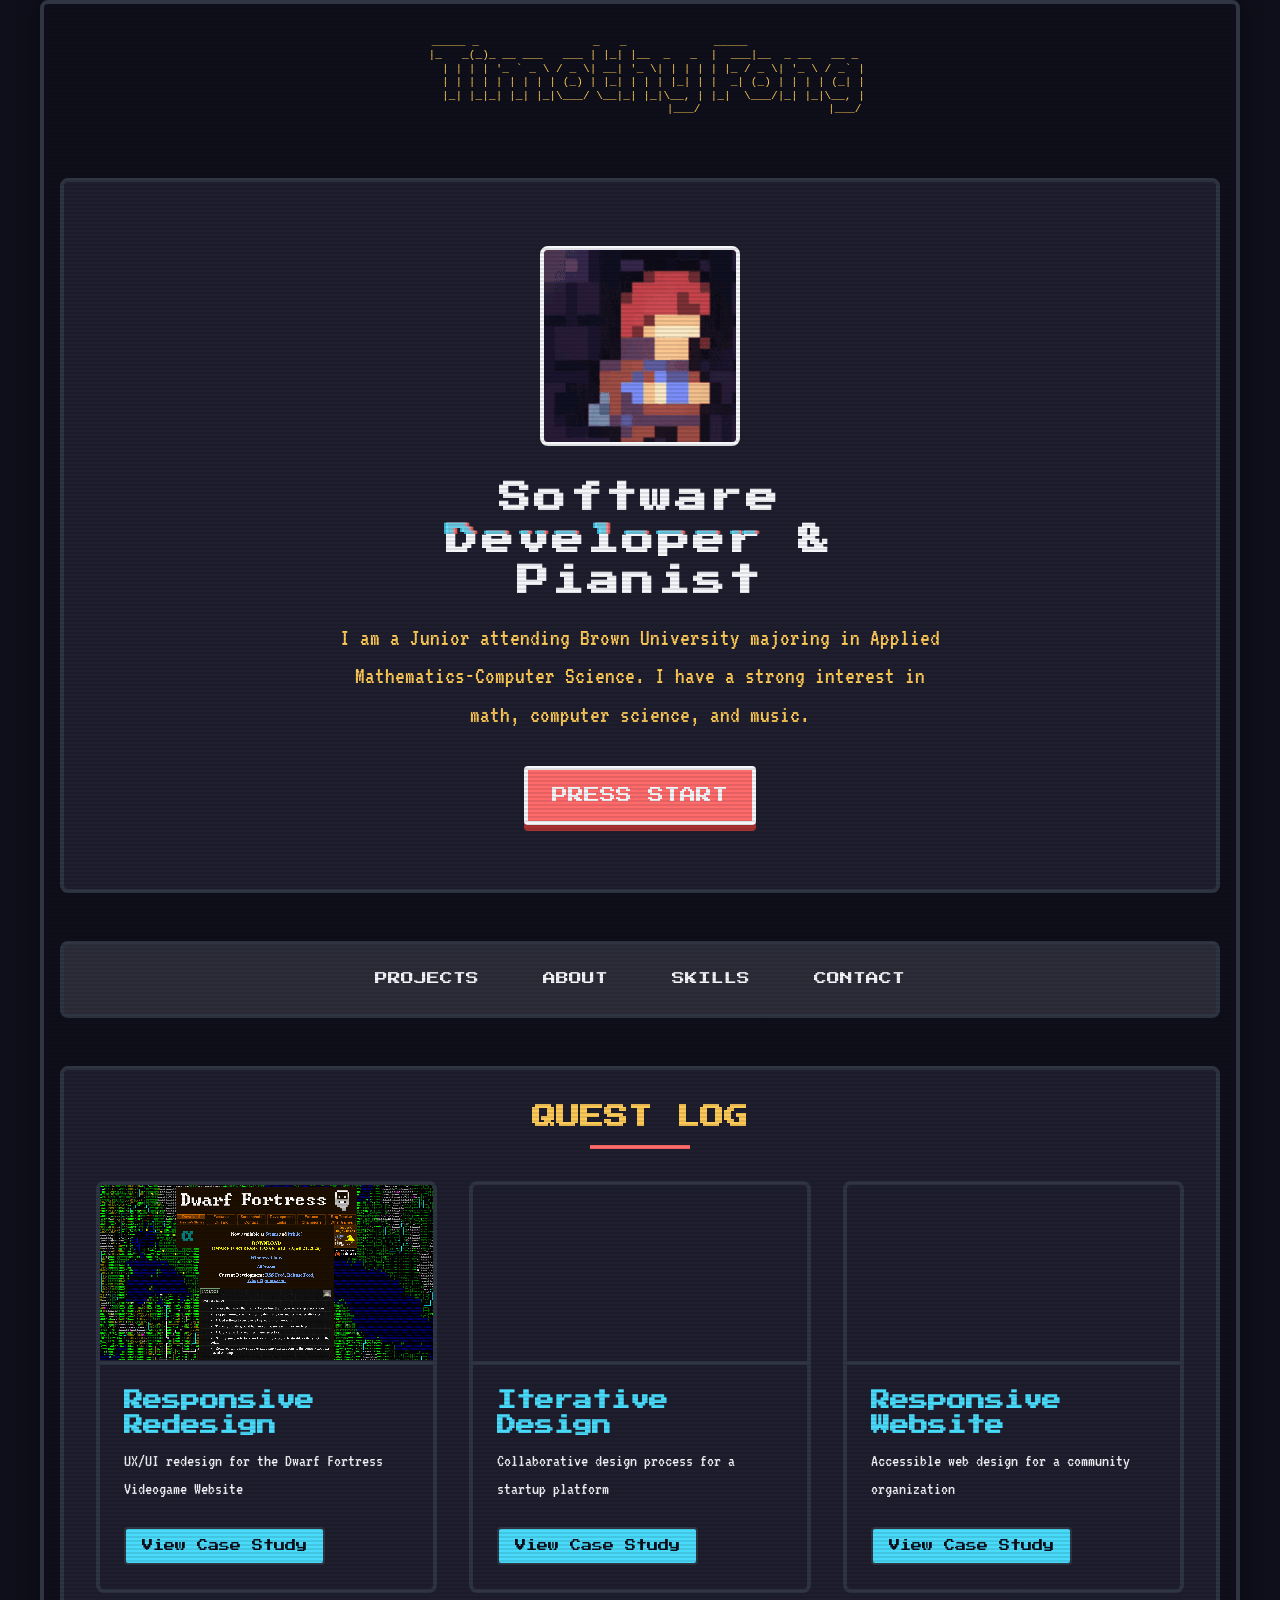
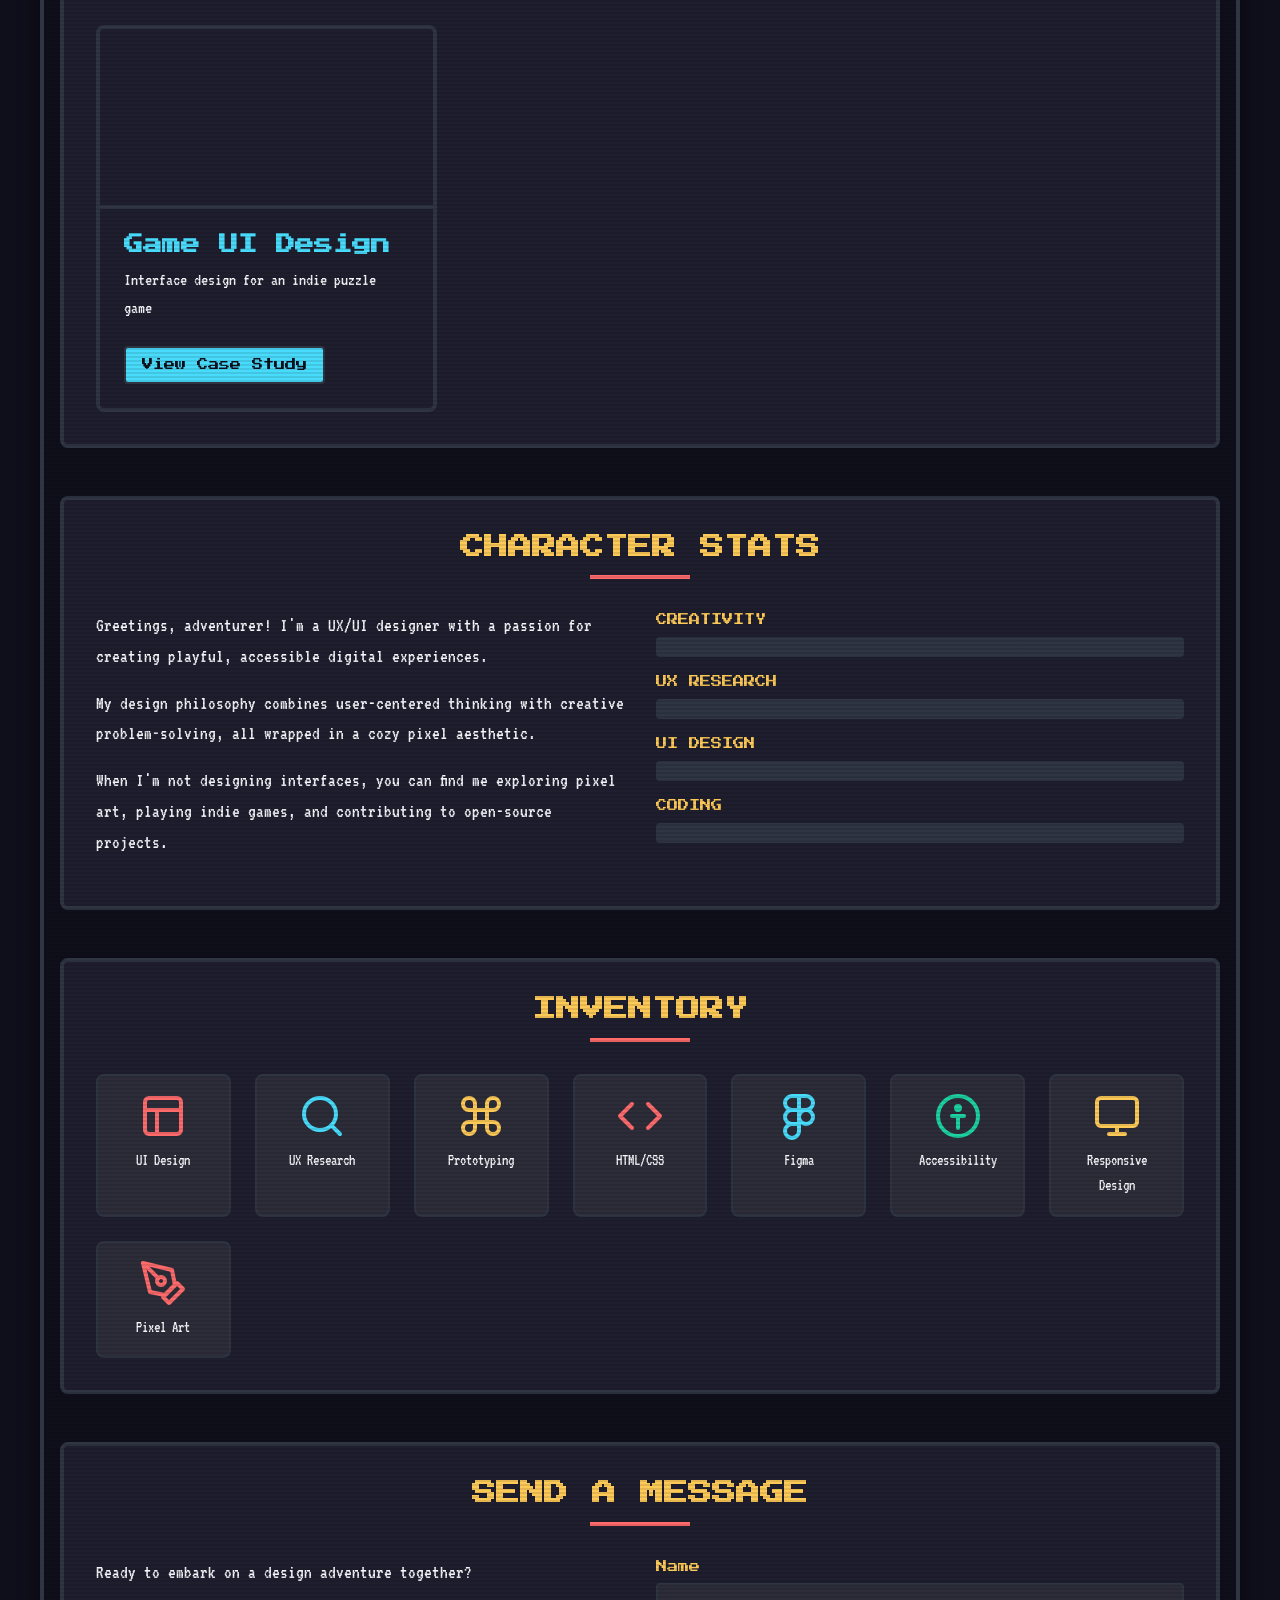
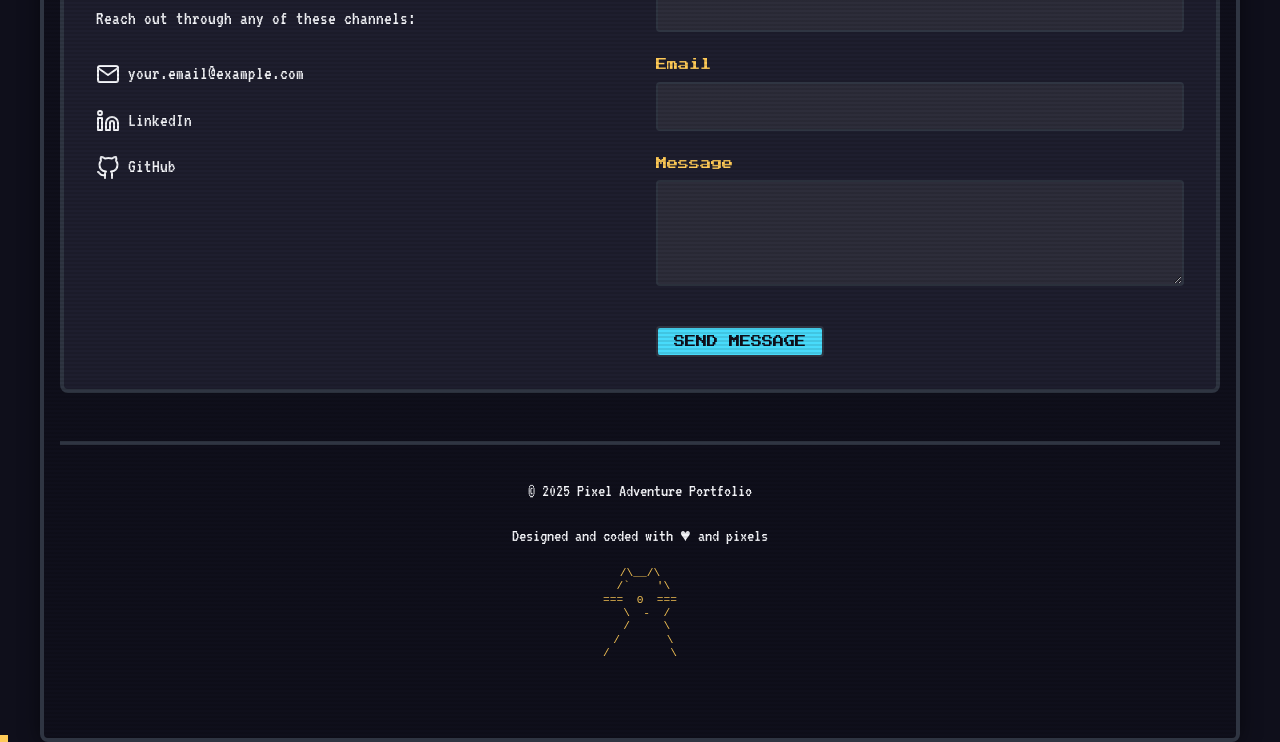
==== index.html @ e7a34e74 "UIUX portfolio" ====
<!DOCTYPE html>
<html lang="en">
<head>
  <meta charset="UTF-8">
  <meta name="viewport" content="width=device-width, initial-scale=1.0">
  <title>Pixel Adventure Portfolio</title>
  <link rel="stylesheet" href="styles.css">
  <link href="https://fonts.googleapis.com/css2?family=VT323&display=swap" rel="stylesheet">
  <link href="https://fonts.googleapis.com/css2?family=Press+Start+2P&display=swap" rel="stylesheet">
</head>
<body>
  <div class="game-container">
    <!-- ASCII Art Header -->
    <pre class="ascii-art header-ascii">
  _____ _                 _   _             _____                 
  |_   _(_)_ __ ___   ___ | |_| |__  _   _  |  ___|__  _ __   __ _ 
    | | | | '_ ` _ \ / _ \| __| '_ \| | | | | |_ / _ \| '_ \ / _` |
    | | | | | | | | | (_) | |_| | | | |_| | |  _| (_) | | | | (_| |
    |_| |_|_| |_| |_|\___/ \__|_| |_|\__, | |_|  \___/|_| |_|\__, |
                                      |___/                   |___/ 
    </pre>
    <!-- Hero Section -->
    <section class="hero">
      <div class="pixel-avatar">
        <img src="madeline-celeste.gif" alt="Pixel Avatar">
      </div>
      <div class="hero-content">
        <h1 class="glitch" data-text="Software Developer & Pianist">Software Developer & Pianist</h1>
        <p class="tagline">I am a Junior attending Brown University majoring in Applied Mathematics-Computer Science. I have a strong interest in math, computer science, and music.</p>
        <div class="game-button start-button">
          <span>PRESS START</span>
        </div>
      </div>
    </section>

    <!-- Navigation -->
    <nav class="game-menu">
      <ul>
        <li><a href="#projects" class="menu-item">PROJECTS</a></li>
        <li><a href="#about" class="menu-item">ABOUT</a></li>
        <li><a href="#skills" class="menu-item">SKILLS</a></li>
        <li><a href="#contact" class="menu-item">CONTACT</a></li>
      </ul>
    </nav>

    <!-- Projects Section -->
    <section id="projects" class="projects-section">
      <h2 class="section-title">QUEST LOG</h2>
      <div class="projects-grid">
        <!-- Project 1 -->
        <div class="project-card">
          <div class="project-image project-1">
            <div style="height: 175px; overflow: hidden;">
              <img src="df.png" alt="Project 1 Thumbnail" style="width: 100%;">
            </div>
          </div>
          <div class="project-info">
            <h3>Responsive Redesign</h3>
            <p>UX/UI redesign for the Dwarf Fortress Videogame Website</p>
            <a href="project1.html" class="pixel-button">View Case Study</a>
          </div>
        </div>

        <!-- Project 2 -->
        <div class="project-card">
          <div class="project-image project-2"></div>
          <div class="project-info">
            <h3>Iterative Design</h3>
            <p>Collaborative design process for a startup platform</p>
            <a href="project2.html" class="pixel-button">View Case Study</a>
          </div>
        </div>

        <!-- Project 3 -->
        <div class="project-card">
          <div class="project-image project-3"></div>
          <div class="project-info">
            <h3>Responsive Website</h3>
            <p>Accessible web design for a community organization</p>
            <a href="project3.html" class="pixel-button">View Case Study</a>
          </div>
        </div>

        <!-- Project 4 -->
        <div class="project-card">
          <div class="project-image project-4"></div>
          <div class="project-info">
            <h3>Game UI Design</h3>
            <p>Interface design for an indie puzzle game</p>
            <a href="project4.html" class="pixel-button">View Case Study</a>
          </div>
        </div>
      </div>
    </section>

    <!-- About Section -->
    <section id="about" class="about-section">
      <h2 class="section-title">CHARACTER STATS</h2>
      <div class="about-content">
        <div class="about-text">
          <p>Greetings, adventurer! I'm a UX/UI designer with a passion for creating playful, accessible digital experiences.</p>
          <p>My design philosophy combines user-centered thinking with creative problem-solving, all wrapped in a cozy pixel aesthetic.</p>
          <p>When I'm not designing interfaces, you can find me exploring pixel art, playing indie games, and contributing to open-source projects.</p>
        </div>
        <div class="stats-container">
          <div class="stat-bar">
            <span class="stat-label">CREATIVITY</span>
            <div class="stat-value">
              <div class="stat-fill" style="width: 85%"></div>
            </div>
          </div>
          <div class="stat-bar">
            <span class="stat-label">UX RESEARCH</span>
            <div class="stat-value">
              <div class="stat-fill" style="width: 75%"></div>
            </div>
          </div>
          <div class="stat-bar">
            <span class="stat-label">UI DESIGN</span>
            <div class="stat-value">
              <div class="stat-fill" style="width: 90%"></div>
            </div>
          </div>
          <div class="stat-bar">
            <span class="stat-label">CODING</span>
            <div class="stat-value">
              <div class="stat-fill" style="width: 70%"></div>
            </div>
          </div>
        </div>
      </div>
    </section>

    <!-- Skills Section -->
    <section id="skills" class="skills-section">
      <h2 class="section-title">INVENTORY</h2>
      <div class="skills-grid">
        <div class="skill-item">
          <div class="skill-icon ui-design"></div>
          <span>UI Design</span>
        </div>
        <div class="skill-item">
          <div class="skill-icon ux-research"></div>
          <span>UX Research</span>
        </div>
        <div class="skill-item">
          <div class="skill-icon prototyping"></div>
          <span>Prototyping</span>
        </div>
        <div class="skill-item">
          <div class="skill-icon html-css"></div>
          <span>HTML/CSS</span>
        </div>
        <div class="skill-item">
          <div class="skill-icon figma"></div>
          <span>Figma</span>
        </div>
        <div class="skill-item">
          <div class="skill-icon accessibility"></div>
          <span>Accessibility</span>
        </div>
        <div class="skill-item">
          <div class="skill-icon responsive"></div>
          <span>Responsive Design</span>
        </div>
        <div class="skill-item">
          <div class="skill-icon pixel-art"></div>
          <span>Pixel Art</span>
        </div>
      </div>
    </section>

    <!-- Contact Section -->
    <section id="contact" class="contact-section">
      <h2 class="section-title">SEND A MESSAGE</h2>
      <div class="contact-container">
        <div class="contact-text">
          <p>Ready to embark on a design adventure together?</p>
          <p>Reach out through any of these channels:</p>
          <div class="contact-links">
            <a href="mailto:your.email@example.com" class="contact-link">
              <div class="contact-icon email"></div>
              <span>your.email@example.com</span>
            </a>
            <a href="https://linkedin.com/in/yourprofile" class="contact-link">
              <div class="contact-icon linkedin"></div>
              <span>LinkedIn</span>
            </a>
            <a href="https://github.com/yourusername" class="contact-link">
              <div class="contact-icon github"></div>
              <span>GitHub</span>
            </a>
          </div>
        </div>
        <form class="contact-form">
          <div class="form-group">
            <label for="name">Name</label>
            <input type="text" id="name" name="name" class="pixel-input" required>
          </div>
          <div class="form-group">
            <label for="email">Email</label>
            <input type="email" id="email" name="email" class="pixel-input" required>
          </div>
          <div class="form-group">
            <label for="message">Message</label>
            <textarea id="message" name="message" class="pixel-input" rows="4" required></textarea>
          </div>
          <button type="submit" class="pixel-button submit-button">SEND MESSAGE</button>
        </form>
      </div>
    </section>

    <!-- Footer -->
    <footer class="game-footer">
      <div class="footer-content">
        <p>© 2025 Pixel Adventure Portfolio</p>
        <p>Designed and coded with ♥ and pixels</p>
      </div>
      <pre class="ascii-art footer-ascii">
  /\__/\  
 /`    '\
===  0  ===
  \  -  /
  /     \
 /       \
/         \
      </pre>
    </footer>
  </div>

  <script src="script.js"></script>
</body>
</html>
---- styles.css ----
/* Base Styles */
:root {
  --bg-color: #0f0f1b;
  --primary-color: #ff6b6b;
  --secondary-color: #48dbfb;
  --accent-color: #feca57;
  --text-color: #f5f6fa;
  --border-color: #2f3542;
  --card-bg: #1e1e2e;
  --menu-bg: #2d2d3a;
  --success-color: #1dd1a1;
}

* {
  margin: 0;
  padding: 0;
  box-sizing: border-box;
}

body {
  font-family: "VT323", monospace;
  background-color: var(--bg-color);
  color: var(--text-color);
  line-height: 1.6;
  font-size: 18px;
  overflow-x: hidden;
  image-rendering: pixelated;
}

h1,
h2,
h3,
h4 {
  font-family: "Press Start 2P", cursive;
  line-height: 1.3;
}

h1 {
  font-size: 2rem;
  margin-bottom: 1rem;
}

h2 {
  font-size: 1.5rem;
  margin-bottom: 1.5rem;
}

h3 {
  font-size: 1.2rem;
  margin-bottom: 1rem;
}

p {
  margin-bottom: 1rem;
}

a {
  color: var(--secondary-color);
  text-decoration: none;
  transition: all 0.3s ease;
}

a:hover {
  color: var(--primary-color);
}

.game-container {
  max-width: 1200px;
  margin: 0 auto;
  padding: 1rem;
  border: 4px solid var(--border-color);
  border-radius: 8px;
  background-color: var(--bg-color);
  box-shadow: 0 0 20px rgba(0, 0, 0, 0.5);
  position: relative;
  overflow: hidden;
}

.game-container::before {
  content: "";
  position: absolute;
  top: 0;
  left: 0;
  width: 100%;
  height: 100%;
  background: repeating-linear-gradient(
    0deg,
    rgba(0, 0, 0, 0.1),
    rgba(0, 0, 0, 0.1) 2px,
    transparent 2px,
    transparent 4px
  );
  pointer-events: none;
  z-index: 1;
}

section {
  margin: 3rem 0;
  padding: 2rem;
  border: 4px solid var(--border-color);
  border-radius: 8px;
  background-color: var(--card-bg);
  position: relative;
}

/* ASCII Art */
.ascii-art {
  font-family: monospace;
  white-space: pre;
  line-height: 1.2;
  color: var(--accent-color);
  text-align: center;
  font-size: 0.7rem;
  margin: 1rem 0;
  overflow: hidden;
}

.header-ascii {
  margin-bottom: 2rem;
}

.footer-ascii {
  margin-top: 1rem;
}

@media (max-width: 768px) {
  .ascii-art {
    font-size: 0.4rem;
  }
}

/* Hero Section */
.hero {
  display: flex;
  flex-direction: column;
  align-items: center;
  justify-content: center;
  text-align: center;
  padding: 4rem 2rem;
  position: relative;
  overflow: hidden;
  border: 4px solid var(--border-color);
  border-radius: 8px;
  background-color: var(--card-bg);
}

.hero::after {
  content: "";
  position: absolute;
  top: 0;
  left: 0;
  width: 100%;
  height: 100%;
  background: url('data:image/svg+xml;utf8,<svg xmlns="http://www.w3.org/2000/svg" width="4" height="4" viewBox="0 0 4 4"><rect width="1" height="1" fill="%23ffffff10"/></svg>');
  background-repeat: repeat;
  opacity: 0.1;
  z-index: -1;
}

.pixel-avatar {
  width: 200px;
  height: 200px;
  background-color: var(--primary-color);
  border: 4px solid var(--text-color);
  border-radius: 8px;
  margin-bottom: 2rem;
  position: relative;
  overflow: hidden;
  background-image: url("/placeholder.svg?height=150&width=150");
  background-size: cover;
  image-rendering: pixelated;
}

.hero-content {
  max-width: 600px;
}

.tagline {
  font-size: 1.5rem;
  margin-bottom: 2rem;
  color: var(--accent-color);
}

.glitch {
  position: relative;
  color: var(--text-color);
  letter-spacing: 0.1em;
  animation: glitch-skew 1s infinite linear alternate-reverse;
}

.glitch::before,
.glitch::after {
  content: attr(data-text);
  position: absolute;
  top: 0;
  left: 0;
  width: 100%;
  height: 100%;
  opacity: 0.8;
}

.glitch::before {
  color: var(--primary-color);
  animation: glitch-anim 5s infinite linear alternate-reverse;
  clip: rect(44px, 450px, 56px, 0);
  left: 2px;
}

.glitch::after {
  color: var(--secondary-color);
  animation: glitch-anim2 1s infinite linear alternate-reverse;
  clip: rect(44px, 450px, 56px, 0);
  left: -2px;
}

@keyframes glitch-anim {
  0% {
    clip: rect(42px, 9999px, 44px, 0);
    transform: skew(0.65deg);
  }
  5% {
    clip: rect(12px, 9999px, 59px, 0);
    transform: skew(0.23deg);
  }
  10% {
    clip: rect(48px, 9999px, 67px, 0);
    transform: skew(0.45deg);
  }
  15% {
    clip: rect(35px, 9999px, 79px, 0);
    transform: skew(0.56deg);
  }
  20% {
    clip: rect(35px, 9999px, 10px, 0);
    transform: skew(0.14deg);
  }
  25% {
    clip: rect(54px, 9999px, 93px, 0);
    transform: skew(0.03deg);
  }
  30% {
    clip: rect(96px, 9999px, 100px, 0);
    transform: skew(0.48deg);
  }
  35% {
    clip: rect(100px, 9999px, 97px, 0);
    transform: skew(0.34deg);
  }
  40% {
    clip: rect(51px, 9999px, 16px, 0);
    transform: skew(0.12deg);
  }
  45% {
    clip: rect(59px, 9999px, 41px, 0);
    transform: skew(0.48deg);
  }
  50% {
    clip: rect(90px, 9999px, 23px, 0);
    transform: skew(0.54deg);
  }
  55% {
    clip: rect(33px, 9999px, 5px, 0);
    transform: skew(0.81deg);
  }
  60% {
    clip: rect(18px, 9999px, 71px, 0);
    transform: skew(0.02deg);
  }
  65% {
    clip: rect(37px, 9999px, 30px, 0);
    transform: skew(0.64deg);
  }
  70% {
    clip: rect(71px, 9999px, 69px, 0);
    transform: skew(0.92deg);
  }
  75% {
    clip: rect(59px, 9999px, 26px, 0);
    transform: skew(0.55deg);
  }
  80% {
    clip: rect(84px, 9999px, 33px, 0);
    transform: skew(0.58deg);
  }
  85% {
    clip: rect(45px, 9999px, 28px, 0);
    transform: skew(0.52deg);
  }
  90% {
    clip: rect(70px, 9999px, 60px, 0);
    transform: skew(0.37deg);
  }
  95% {
    clip: rect(10px, 9999px, 31px, 0);
    transform: skew(0.56deg);
  }
  100% {
    clip: rect(19px, 9999px, 60px, 0);
    transform: skew(0.63deg);
  }
}

@keyframes glitch-anim2 {
  0% {
    clip: rect(65px, 9999px, 100px, 0);
    transform: skew(0.27deg);
  }
  5% {
    clip: rect(15px, 9999px, 84px, 0);
    transform: skew(0.44deg);
  }
  10% {
    clip: rect(86px, 9999px, 4px, 0);
    transform: skew(0.8deg);
  }
  15% {
    clip: rect(34px, 9999px, 11px, 0);
    transform: skew(0.68deg);
  }
  20% {
    clip: rect(59px, 9999px, 19px, 0);
    transform: skew(0.94deg);
  }
  25% {
    clip: rect(90px, 9999px, 56px, 0);
    transform: skew(0.58deg);
  }
  30% {
    clip: rect(6px, 9999px, 97px, 0);
    transform: skew(0.21deg);
  }
  35% {
    clip: rect(57px, 9999px, 26px, 0);
    transform: skew(0.69deg);
  }
  40% {
    clip: rect(79px, 9999px, 73px, 0);
    transform: skew(0.4deg);
  }
  45% {
    clip: rect(35px, 9999px, 56px, 0);
    transform: skew(0.02deg);
  }
  50% {
    clip: rect(72px, 9999px, 40px, 0);
    transform: skew(0.48deg);
  }
  55% {
    clip: rect(94px, 9999px, 85px, 0);
    transform: skew(0.14deg);
  }
  60% {
    clip: rect(38px, 9999px, 32px, 0);
    transform: skew(0.55deg);
  }
  65% {
    clip: rect(1px, 9999px, 23px, 0);
    transform: skew(0.71deg);
  }
  70% {
    clip: rect(38px, 9999px, 10px, 0);
    transform: skew(0.24deg);
  }
  75% {
    clip: rect(82px, 9999px, 59px, 0);
    transform: skew(0.39deg);
  }
  80% {
    clip: rect(94px, 9999px, 34px, 0);
    transform: skew(0.41deg);
  }
  85% {
    clip: rect(39px, 9999px, 34px, 0);
    transform: skew(0.65deg);
  }
  90% {
    clip: rect(99px, 9999px, 69px, 0);
    transform: skew(0.84deg);
  }
  95% {
    clip: rect(64px, 9999px, 38px, 0);
    transform: skew(0.55deg);
  }
  100% {
    clip: rect(91px, 9999px, 67px, 0);
    transform: skew(0.09deg);
  }
}

@keyframes glitch-skew {
  0% {
    transform: skew(1deg);
  }
  10% {
    transform: skew(-1deg);
  }
  20% {
    transform: skew(0deg);
  }
  30% {
    transform: skew(2deg);
  }
  40% {
    transform: skew(-1deg);
  }
  50% {
    transform: skew(-2deg);
  }
  60% {
    transform: skew(1deg);
  }
  70% {
    transform: skew(0deg);
  }
  80% {
    transform: skew(-1deg);
  }
  90% {
    transform: skew(2deg);
  }
  100% {
    transform: skew(-2deg);
  }
}

/* Game Button */
.game-button {
  display: inline-block;
  padding: 0.8rem 1.5rem;
  background-color: var(--primary-color);
  color: var(--text-color);
  border: 4px solid var(--text-color);
  border-radius: 4px;
  font-family: "Press Start 2P", cursive;
  font-size: 1rem;
  cursor: pointer;
  transition: all 0.2s ease;
  position: relative;
  box-shadow: 0 6px 0 #a83232;
  transform: translateY(0);
}

.game-button:hover {
  transform: translateY(2px);
  box-shadow: 0 4px 0 #a83232;
}

.game-button:active {
  transform: translateY(6px);
  box-shadow: 0 0 0 #a83232;
}

.start-button {
  animation: pulse 2s infinite;
}

@keyframes pulse {
  0% {
    transform: scale(1);
  }
  50% {
    transform: scale(1.05);
  }
  100% {
    transform: scale(1);
  }
}

/* Navigation */
.game-menu {
  margin: 2rem 0;
  padding: 1rem;
  background-color: var(--menu-bg);
  border: 4px solid var(--border-color);
  border-radius: 8px;
}

.game-menu ul {
  display: flex;
  justify-content: center;
  list-style: none;
  flex-wrap: wrap;
}

.game-menu li {
  margin: 0 1rem;
}

.menu-item {
  display: inline-block;
  padding: 0.5rem 1rem;
  color: var(--text-color);
  font-family: "Press Start 2P", cursive;
  font-size: 0.8rem;
  text-decoration: none;
  position: relative;
  transition: all 0.3s ease;
}

.menu-item::before {
  content: ">";
  position: absolute;
  left: -15px;
  opacity: 0;
  transition: all 0.3s ease;
}

.menu-item:hover {
  color: var(--accent-color);
  transform: translateX(10px);
}

.menu-item:hover::before {
  opacity: 1;
}

/* Section Titles */
.section-title {
  text-align: center;
  position: relative;
  padding-bottom: 1rem;
  margin-bottom: 2rem;
  color: var(--accent-color);
}

.section-title::after {
  content: "";
  position: absolute;
  bottom: 0;
  left: 50%;
  transform: translateX(-50%);
  width: 100px;
  height: 4px;
  background-color: var(--primary-color);
}

/* Projects Section */
.projects-grid {
  display: grid;
  grid-template-columns: repeat(auto-fill, minmax(280px, 1fr));
  gap: 2rem;
}

.project-card {
  border: 4px solid var(--border-color);
  border-radius: 8px;
  overflow: hidden;
  transition: all 0.3s ease;
  background-color: var(--card-bg);
}

.project-card:hover {
  transform: translateY(-10px);
  box-shadow: 0 10px 20px rgba(0, 0, 0, 0.3);
  border-color: var(--primary-color);
}

.project-image {
  height: 180px;
  background-size: cover;
  background-position: center;
  border-bottom: 4px solid var(--border-color);
  image-rendering: pixelated;
}

.project-1 {
  background-image: url("/placeholder.svg?height=180&width=280");
}

.project-2 {
  background-image: url("/placeholder.svg?height=180&width=280");
}

.project-3 {
  background-image: url("/placeholder.svg?height=180&width=280");
}

.project-4 {
  background-image: url("/placeholder.svg?height=180&width=280");
}

.project-info {
  padding: 1.5rem;
}

.project-info h3 {
  margin-bottom: 0.5rem;
  color: var(--secondary-color);
}

.project-info p {
  margin-bottom: 1.5rem;
  font-size: 1.1rem;
}

.pixel-button {
  display: inline-block;
  padding: 0.5rem 1rem;
  background-color: var(--secondary-color);
  color: var(--bg-color);
  border: 2px solid var(--border-color);
  border-radius: 4px;
  font-family: "Press Start 2P", cursive;
  font-size: 0.7rem;
  cursor: pointer;
  transition: all 0.2s ease;
}

.pixel-button:hover {
  background-color: var(--primary-color);
  color: var(--text-color);
}

/* About Section */
.about-content {
  display: grid;
  grid-template-columns: 1fr 1fr;
  gap: 2rem;
}

.about-text {
  font-size: 1.2rem;
}

.stats-container {
  display: flex;
  flex-direction: column;
  gap: 1rem;
}

.stat-bar {
  display: flex;
  flex-direction: column;
  gap: 0.5rem;
}

.stat-label {
  font-family: "Press Start 2P", cursive;
  font-size: 0.7rem;
  color: var(--accent-color);
}

.stat-value {
  height: 20px;
  background-color: var(--border-color);
  border-radius: 4px;
  overflow: hidden;
}

.stat-fill {
  height: 100%;
  background-color: var(--primary-color);
  transition: width 1s ease-in-out;
}

/* Skills Section */
.skills-grid {
  display: grid;
  grid-template-columns: repeat(auto-fill, minmax(120px, 1fr));
  gap: 1.5rem;
  justify-content: center;
}

.skill-item {
  display: flex;
  flex-direction: column;
  align-items: center;
  text-align: center;
  padding: 1rem;
  border: 2px solid var(--border-color);
  border-radius: 8px;
  background-color: var(--menu-bg);
  transition: all 0.3s ease;
}

.skill-item:hover {
  transform: translateY(-5px);
  border-color: var(--accent-color);
}

.skill-icon {
  width: 48px;
  height: 48px;
  margin-bottom: 0.5rem;
  background-size: contain;
  background-repeat: no-repeat;
  background-position: center;
  image-rendering: pixelated;
}

.skill-item span {
  font-size: 1rem;
  color: var(--text-color);
}

.ui-design {
  background-color: var(--primary-color);
  mask-image: url("data:image/svg+xml,%3Csvg xmlns='http://www.w3.org/2000/svg' width='24' height='24' viewBox='0 0 24 24' fill='none' stroke='currentColor' stroke-width='2' stroke-linecap='round' stroke-linejoin='round'%3E%3Crect x='3' y='3' width='18' height='18' rx='2' ry='2'/%3E%3Cline x1='3' y1='9' x2='21' y2='9'/%3E%3Cline x1='9' y1='21' x2='9' y2='9'/%3E%3C/svg%3E");
  mask-size: contain;
  mask-repeat: no-repeat;
  mask-position: center;
}

.ux-research {
  background-color: var(--secondary-color);
  mask-image: url("data:image/svg+xml,%3Csvg xmlns='http://www.w3.org/2000/svg' width='24' height='24' viewBox='0 0 24 24' fill='none' stroke='currentColor' stroke-width='2' stroke-linecap='round' stroke-linejoin='round'%3E%3Ccircle cx='11' cy='11' r='8'/%3E%3Cline x1='21' y1='21' x2='16.65' y2='16.65'/%3E%3C/svg%3E");
  mask-size: contain;
  mask-repeat: no-repeat;
  mask-position: center;
}

.prototyping {
  background-color: var(--accent-color);
  mask-image: url("data:image/svg+xml,%3Csvg xmlns='http://www.w3.org/2000/svg' width='24' height='24' viewBox='0 0 24 24' fill='none' stroke='currentColor' stroke-width='2' stroke-linecap='round' stroke-linejoin='round'%3E%3Cpath d='M18 3a3 3 0 0 0-3 3v12a3 3 0 0 0 3 3 3 3 0 0 0 3-3 3 3 0 0 0-3-3H6a3 3 0 0 0-3 3 3 3 0 0 0 3 3 3 3 0 0 0 3-3V6a3 3 0 0 0-3-3 3 3 0 0 0-3 3 3 3 0 0 0 3 3h12a3 3 0 0 0 3-3 3 3 0 0 0-3-3z'/%3E%3C/svg%3E");
  mask-size: contain;
  mask-repeat: no-repeat;
  mask-position: center;
}

.html-css {
  background-color: var(--primary-color);
  mask-image: url("data:image/svg+xml,%3Csvg xmlns='http://www.w3.org/2000/svg' width='24' height='24' viewBox='0 0 24 24' fill='none' stroke='currentColor' stroke-width='2' stroke-linecap='round' stroke-linejoin='round'%3E%3Cpolyline points='16 18 22 12 16 6'/%3E%3Cpolyline points='8 6 2 12 8 18'/%3E%3C/svg%3E");
  mask-size: contain;
  mask-repeat: no-repeat;
  mask-position: center;
}

.figma {
  background-color: var(--secondary-color);
  mask-image: url("data:image/svg+xml,%3Csvg xmlns='http://www.w3.org/2000/svg' width='24' height='24' viewBox='0 0 24 24' fill='none' stroke='currentColor' stroke-width='2' stroke-linecap='round' stroke-linejoin='round'%3E%3Cpath d='M5 5.5A3.5 3.5 0 0 1 8.5 2H12v7H8.5A3.5 3.5 0 0 1 5 5.5z'/%3E%3Cpath d='M12 2h3.5a3.5 3.5 0 1 1 0 7H12V2z'/%3E%3Cpath d='M12 12.5a3.5 3.5 0 1 1 7 0 3.5 3.5 0 1 1-7 0z'/%3E%3Cpath d='M5 19.5A3.5 3.5 0 0 1 8.5 16H12v3.5a3.5 3.5 0 1 1-7 0z'/%3E%3Cpath d='M5 12.5A3.5 3.5 0 0 1 8.5 9H12v7H8.5A3.5 3.5 0 0 1 5 12.5z'/%3E%3C/svg%3E");
  mask-size: contain;
  mask-repeat: no-repeat;
  mask-position: center;
}

.accessibility {
  background-color: var(--success-color);
  mask-image: url("data:image/svg+xml,%3Csvg xmlns='http://www.w3.org/2000/svg' width='24' height='24' viewBox='0 0 24 24' fill='none' stroke='currentColor' stroke-width='2' stroke-linecap='round' stroke-linejoin='round'%3E%3Ccircle cx='12' cy='12' r='10'/%3E%3Ccircle cx='12' cy='8' r='1'/%3E%3Cpath d='M9 12h6'/%3E%3Cpath d='M12 12v6'/%3E%3C/svg%3E");
  mask-size: contain;
  mask-repeat: no-repeat;
  mask-position: center;
}

.responsive {
  background-color: var(--accent-color);
  mask-image: url("data:image/svg+xml,%3Csvg xmlns='http://www.w3.org/2000/svg' width='24' height='24' viewBox='0 0 24 24' fill='none' stroke='currentColor' stroke-width='2' stroke-linecap='round' stroke-linejoin='round'%3E%3Crect x='2' y='3' width='20' height='14' rx='2' ry='2'/%3E%3Cline x1='8' y1='21' x2='16' y2='21'/%3E%3Cline x1='12' y1='17' x2='12' y2='21'/%3E%3C/svg%3E");
  mask-size: contain;
  mask-repeat: no-repeat;
  mask-position: center;
}

.pixel-art {
  background-color: var(--primary-color);
  mask-image: url("data:image/svg+xml,%3Csvg xmlns='http://www.w3.org/2000/svg' width='24' height='24' viewBox='0 0 24 24' fill='none' stroke='currentColor' stroke-width='2' stroke-linecap='round' stroke-linejoin='round'%3E%3Cpath d='M12 19l7-7 3 3-7 7-3-3z'/%3E%3Cpath d='M18 13l-1.5-7.5L2 2l3.5 14.5L13 18l5-5z'/%3E%3Cpath d='M2 2l7.586 7.586'/%3E%3Ccircle cx='11' cy='11' r='2'/%3E%3C/svg%3E");
  mask-size: contain;
  mask-repeat: no-repeat;
  mask-position: center;
}

/* Contact Section */
.contact-container {
  display: grid;
  grid-template-columns: 1fr 1fr;
  gap: 2rem;
}

.contact-text {
  font-size: 1.2rem;
}

.contact-links {
  display: flex;
  flex-direction: column;
  gap: 1rem;
  margin-top: 1.5rem;
}

.contact-link {
  display: flex;
  align-items: center;
  gap: 0.5rem;
  color: var(--text-color);
  transition: all 0.3s ease;
}

.contact-link:hover {
  color: var(--accent-color);
  transform: translateX(5px);
}

.contact-icon {
  width: 24px;
  height: 24px;
  background-size: contain;
  background-repeat: no-repeat;
  background-position: center;
}

.email {
  background-color: var(--text-color);
  mask-image: url("data:image/svg+xml,%3Csvg xmlns='http://www.w3.org/2000/svg' width='24' height='24' viewBox='0 0 24 24' fill='none' stroke='currentColor' stroke-width='2' stroke-linecap='round' stroke-linejoin='round'%3E%3Cpath d='M4 4h16c1.1 0 2 .9 2 2v12c0 1.1-.9 2-2 2H4c-1.1 0-2-.9-2-2V6c0-1.1.9-2 2-2z'/%3E%3Cpolyline points='22,6 12,13 2,6'/%3E%3C/svg%3E");
  mask-size: contain;
  mask-repeat: no-repeat;
  mask-position: center;
}

.linkedin {
  background-color: var(--text-color);
  mask-image: url("data:image/svg+xml,%3Csvg xmlns='http://www.w3.org/2000/svg' width='24' height='24' viewBox='0 0 24 24' fill='none' stroke='currentColor' stroke-width='2' stroke-linecap='round' stroke-linejoin='round'%3E%3Cpath d='M16 8a6 6 0 0 1 6 6v7h-4v-7a2 2 0 0 0-2-2 2 2 0 0 0-2 2v7h-4v-7a6 6 0 0 1 6-6z'/%3E%3Crect x='2' y='9' width='4' height='12'/%3E%3Ccircle cx='4' cy='4' r='2'/%3E%3C/svg%3E");
  mask-size: contain;
  mask-repeat: no-repeat;
  mask-position: center;
}

.github {
  background-color: var(--text-color);
  mask-image: url("data:image/svg+xml,%3Csvg xmlns='http://www.w3.org/2000/svg' width='24' height='24' viewBox='0 0 24 24' fill='none' stroke='currentColor' stroke-width='2' stroke-linecap='round' stroke-linejoin='round'%3E%3Cpath d='M9 19c-5 1.5-5-2.5-7-3m14 6v-3.87a3.37 3.37 0 0 0-.94-2.61c3.14-.35 6.44-1.54 6.44-7A5.44 5.44 0 0 0 20 4.77 5.07 5.07 0 0 0 19.91 1S18.73.65 16 2.48a13.38 13.38 0 0 0-7 0C6.27.65 5.09 1 5.09 1A5.07 5.07 0 0 0 5 4.77a5.44 5.44 0 0 0-1.5 3.78c0 5.42 3.3 6.61 6.44 7A3.37 3.37 0 0 0 9 18.13V22'/%3E%3C/svg%3E");
  mask-size: contain;
  mask-repeat: no-repeat;
  mask-position: center;
}

.contact-form {
  display: flex;
  flex-direction: column;
  gap: 1.5rem;
}

.form-group {
  display: flex;
  flex-direction: column;
  gap: 0.5rem;
}

.form-group label {
  font-family: "Press Start 2P", cursive;
  font-size: 0.7rem;
  color: var(--accent-color);
}

.pixel-input {
  padding: 0.8rem;
  background-color: var(--menu-bg);
  border: 2px solid var(--border-color);
  border-radius: 4px;
  color: var(--text-color);
  font-family: "VT323", monospace;
  font-size: 1.2rem;
  transition: all 0.3s ease;
}

.pixel-input:focus {
  outline: none;
  border-color: var(--secondary-color);
}

.submit-button {
  align-self: flex-start;
  margin-top: 1rem;
}

/* Footer */
.game-footer {
  margin-top: 3rem;
  padding: 2rem;
  border-top: 4px solid var(--border-color);
  text-align: center;
}

.footer-content {
  margin-bottom: 1rem;
}

/* Responsive Design */
@media (max-width: 992px) {
  .about-content,
  .contact-container {
    grid-template-columns: 1fr;
  }

  .stats-container {
    margin-top: 2rem;
  }
}

@media (max-width: 768px) {
  h1 {
    font-size: 1.5rem;
  }

  h2 {
    font-size: 1.2rem;
  }

  .game-menu ul {
    flex-direction: column;
    align-items: center;
    gap: 1rem;
  }

  .game-menu li {
    margin: 0;
  }

  .hero {
    padding: 2rem 1rem;
  }

  .tagline {
    font-size: 1.2rem;
  }

  .pixel-avatar {
    width: 200px;
    height: 200px;
  }

  section {
    padding: 1.5rem;
  }
}

@media (max-width: 480px) {
  .game-container {
    padding: 0.5rem;
  }

  .projects-grid {
    grid-template-columns: 1fr;
  }

  .pixel-avatar {
    width: 100px;
    height: 100px;
  }

  .game-button {
    font-size: 0.7rem;
    padding: 0.6rem 1.2rem;
  }
}
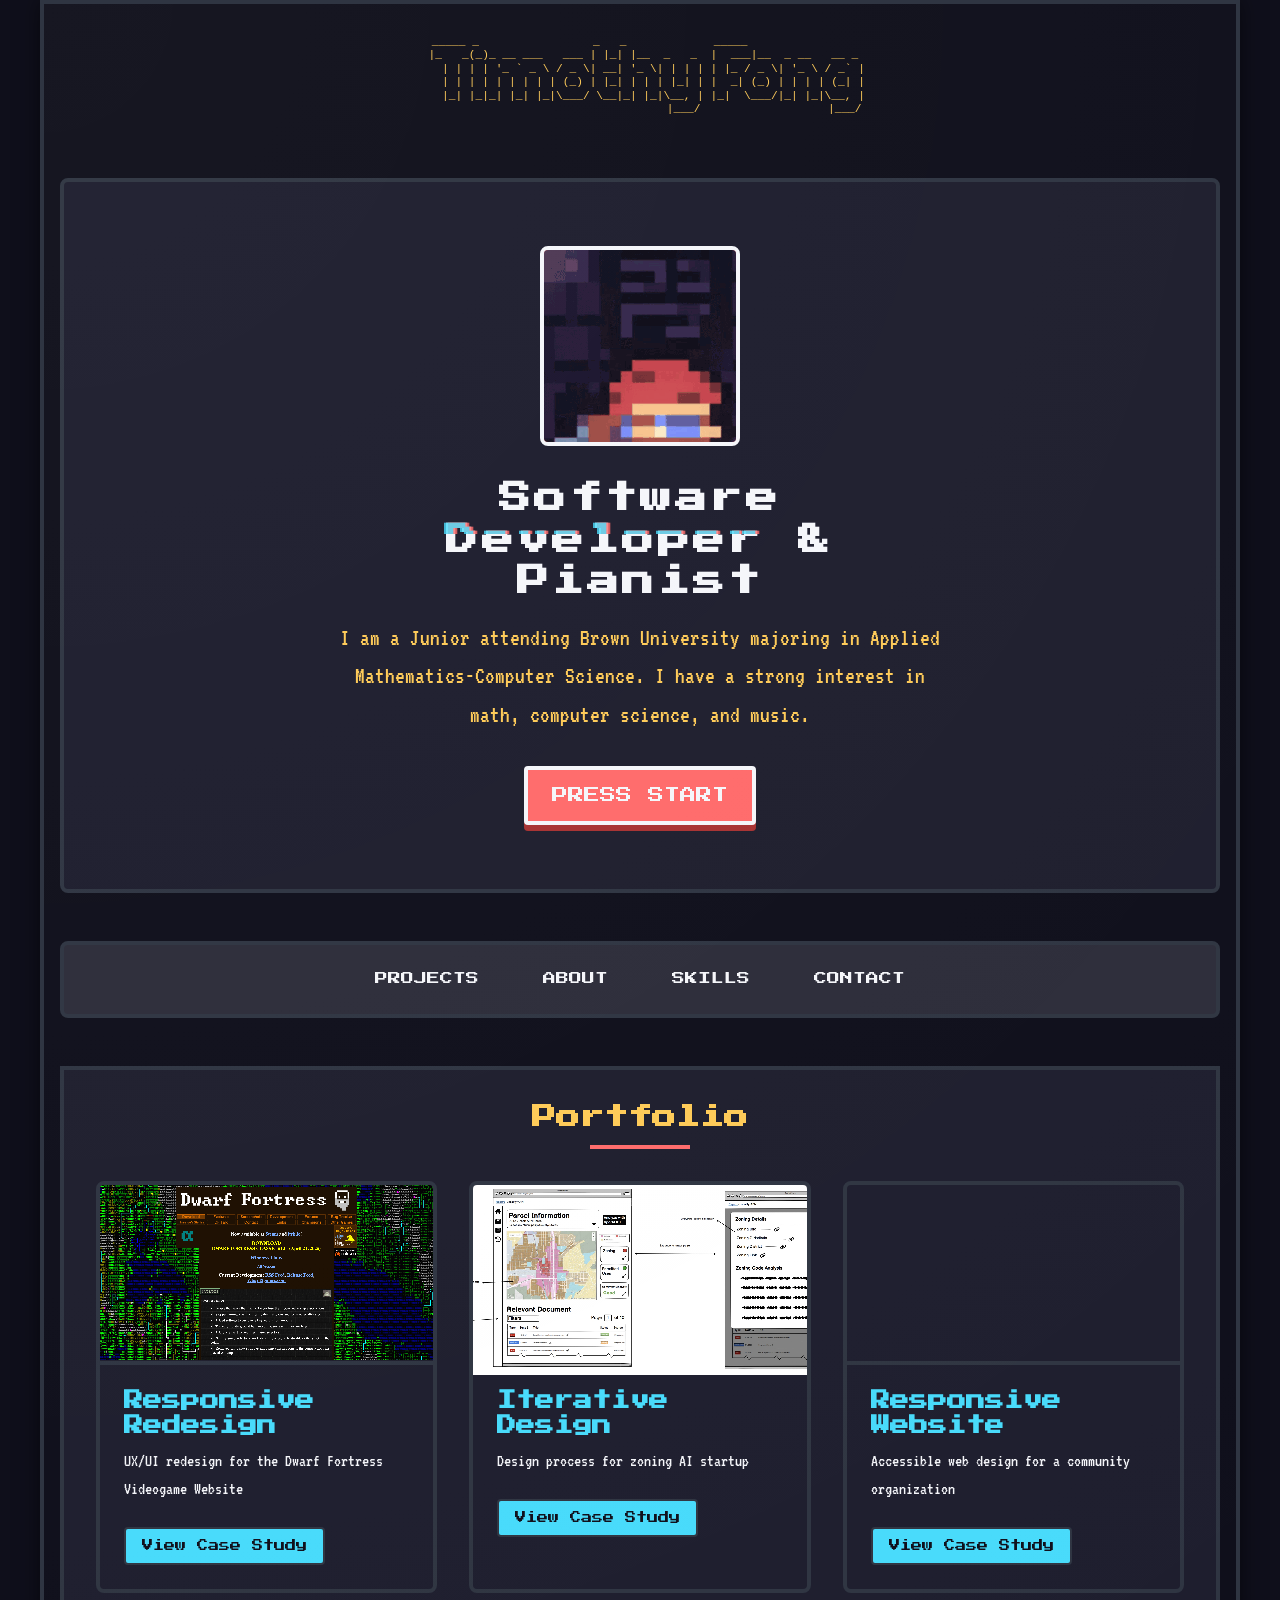
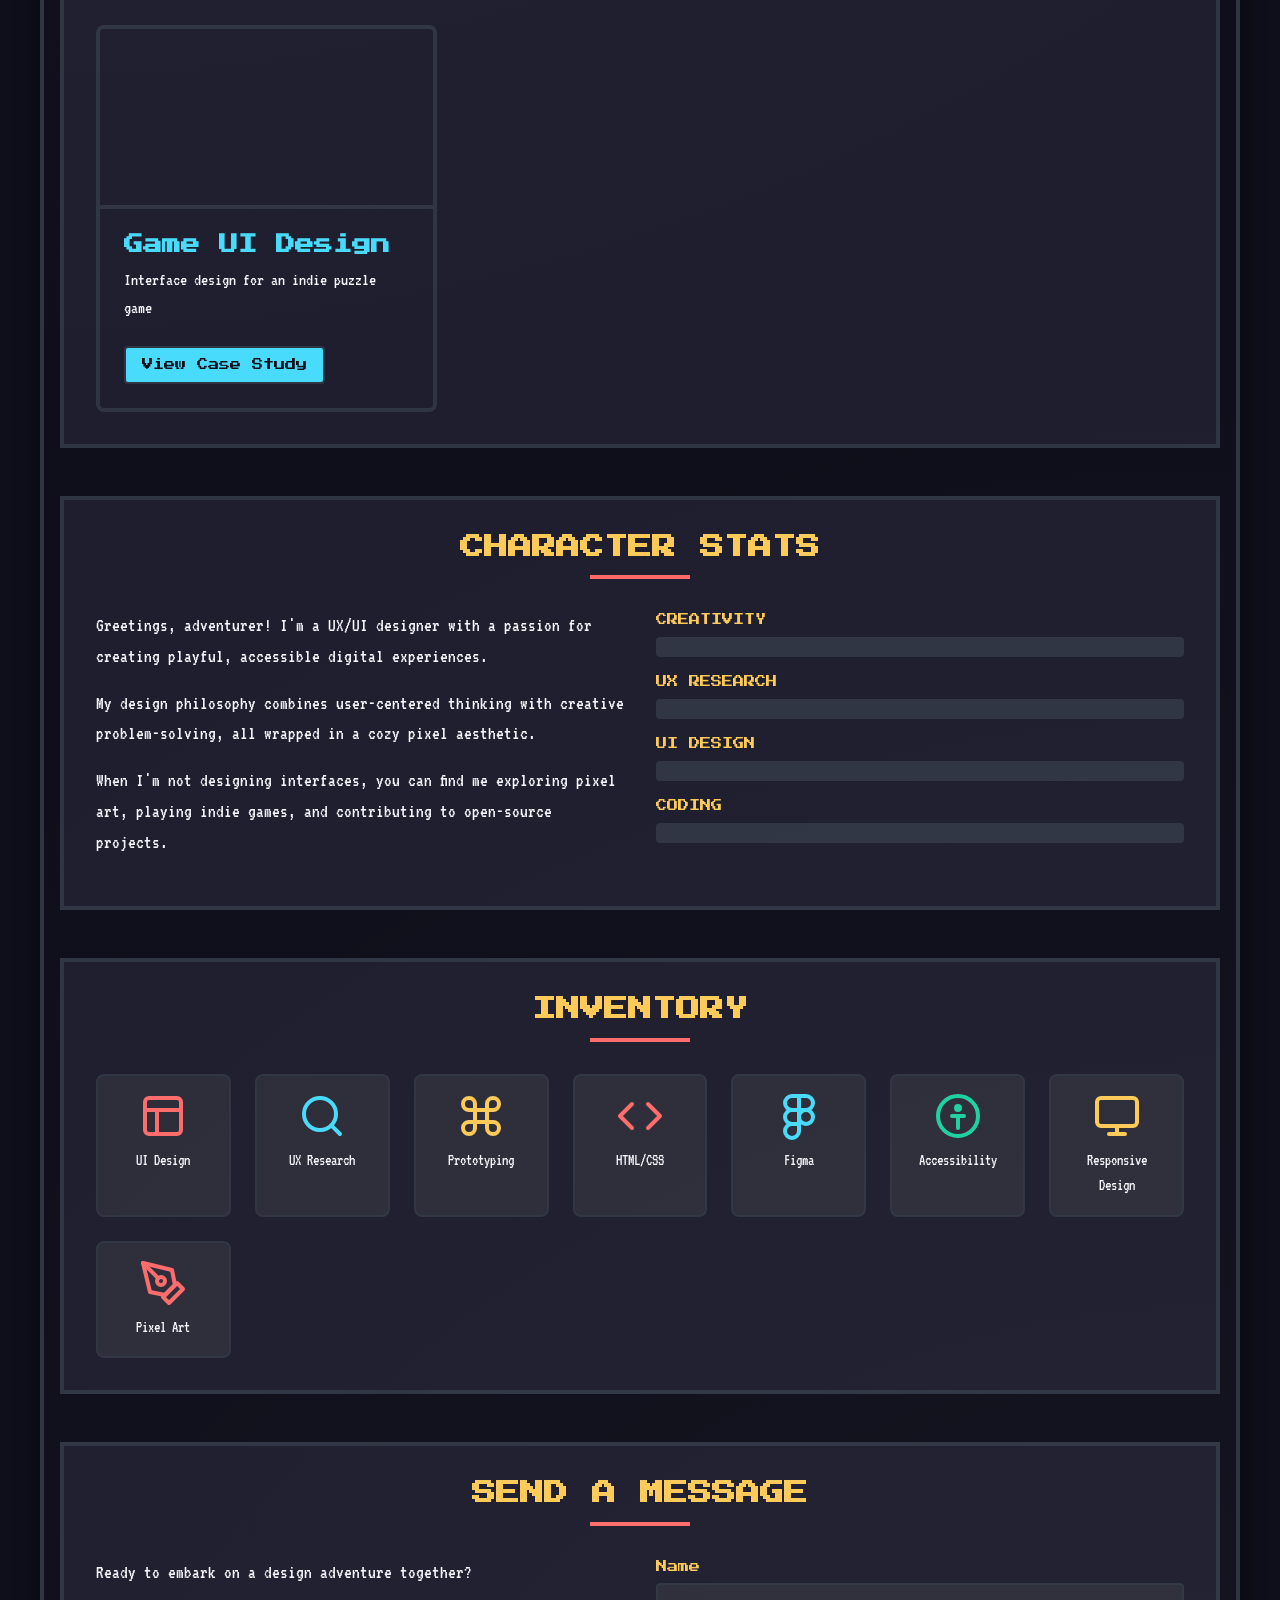
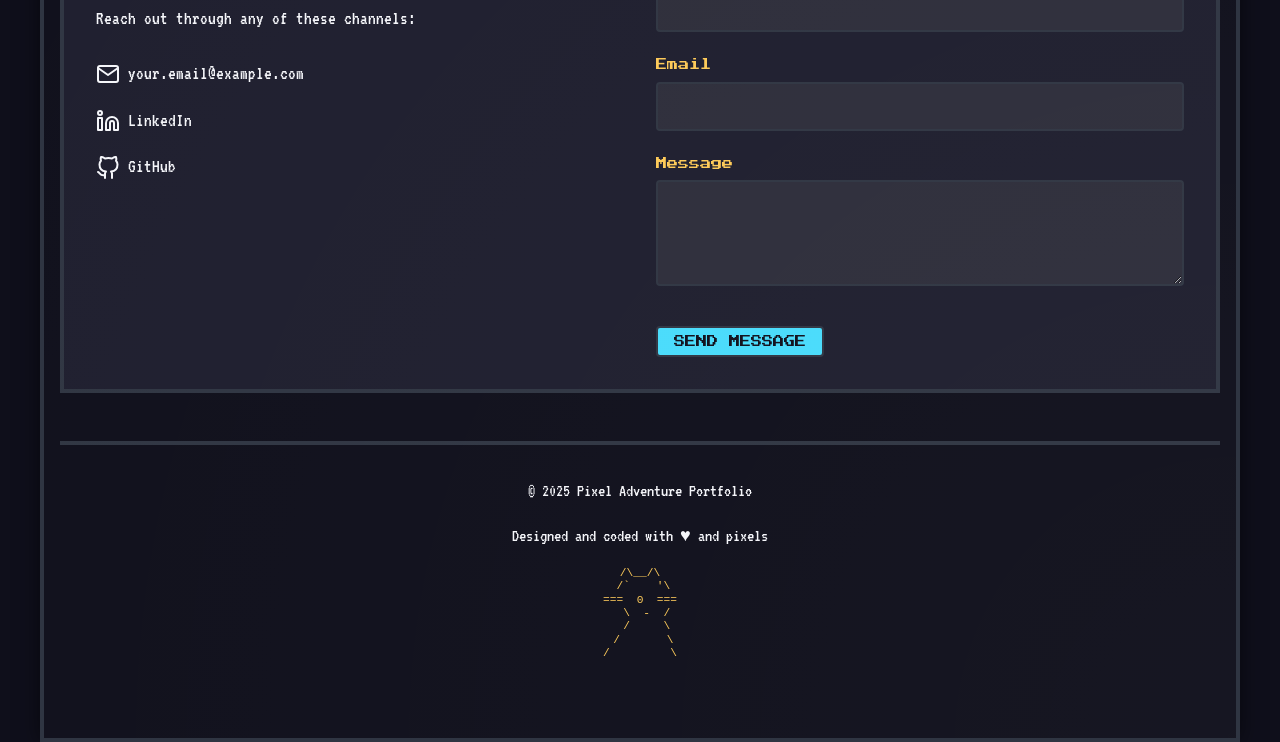
==== commit 16efb019: "adddddd" ====
--- a/index.html
+++ b/index.html
@@ -45,7 +45,7 @@
 
     <!-- Projects Section -->
     <section id="projects" class="projects-section">
-      <h2 class="section-title">QUEST LOG</h2>
+      <h2 class="section-title">Portfolio</h2>
       <div class="projects-grid">
         <!-- Project 1 -->
         <div class="project-card">
@@ -63,10 +63,14 @@
 
         <!-- Project 2 -->
         <div class="project-card">
-          <div class="project-image project-2"></div>
+          <div class="project-image project-2">
+            <div style="height: 190px; overflow: hidden;">
+              <img src="spark.png" alt="Project 1 Thumbnail" style="width: 100%; height: 100%; object-fit: cover;">
+            </div>
+          </div>
           <div class="project-info">
             <h3>Iterative Design</h3>
-            <p>Collaborative design process for a startup platform</p>
+            <p>Design process for zoning AI startup</p>
             <a href="project2.html" class="pixel-button">View Case Study</a>
           </div>
         </div>
--- a/styles.css
+++ b/styles.css
@@ -69,14 +69,14 @@
   margin: 0 auto;
   padding: 1rem;
   border: 4px solid var(--border-color);
-  border-radius: 8px;
+  /*border-radius: 8px; */
   background-color: var(--bg-color);
   box-shadow: 0 0 20px rgba(0, 0, 0, 0.5);
   position: relative;
   overflow: hidden;
 }
 
-.game-container::before {
+/* .game-container::before {
   content: "";
   position: absolute;
   top: 0;
@@ -92,13 +92,34 @@
   );
   pointer-events: none;
   z-index: 1;
-}
+} */
+.game-container::before {
+  content: "";
+  position: absolute;
+  top: 0;
+  left: 0;
+  width: 100%;
+  height: 100%;
+  background: radial-gradient(
+    circle at top left,
+    rgba(255, 255, 255, 0.03) 0%,
+    transparent 50%
+  ),
+  radial-gradient(
+    circle at bottom right,
+    rgba(255, 255, 255, 0.03) 0%,
+    transparent 50%
+  );
+  pointer-events: none;
+  z-index: 1;
+}
+
 
 section {
   margin: 3rem 0;
   padding: 2rem;
   border: 4px solid var(--border-color);
-  border-radius: 8px;
+  /*border-radius: 8px;*/
   background-color: var(--card-bg);
   position: relative;
 }
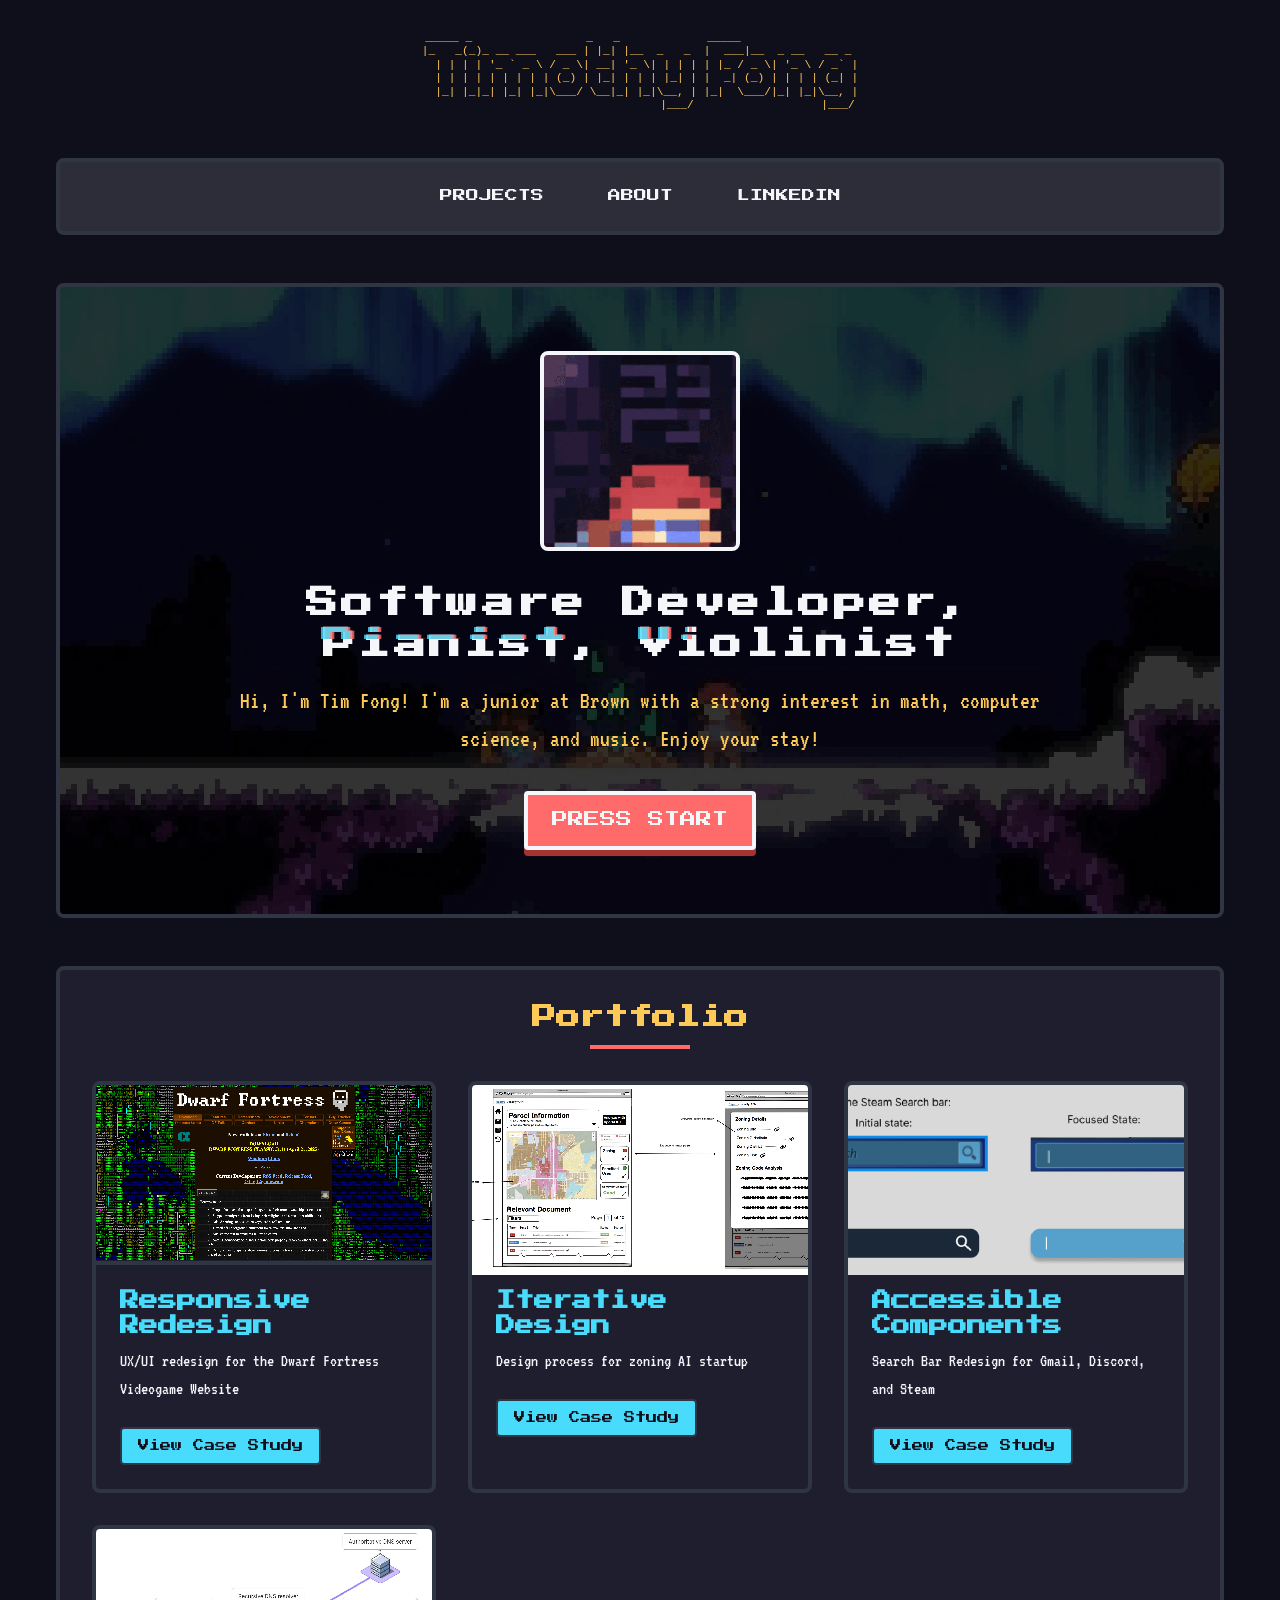
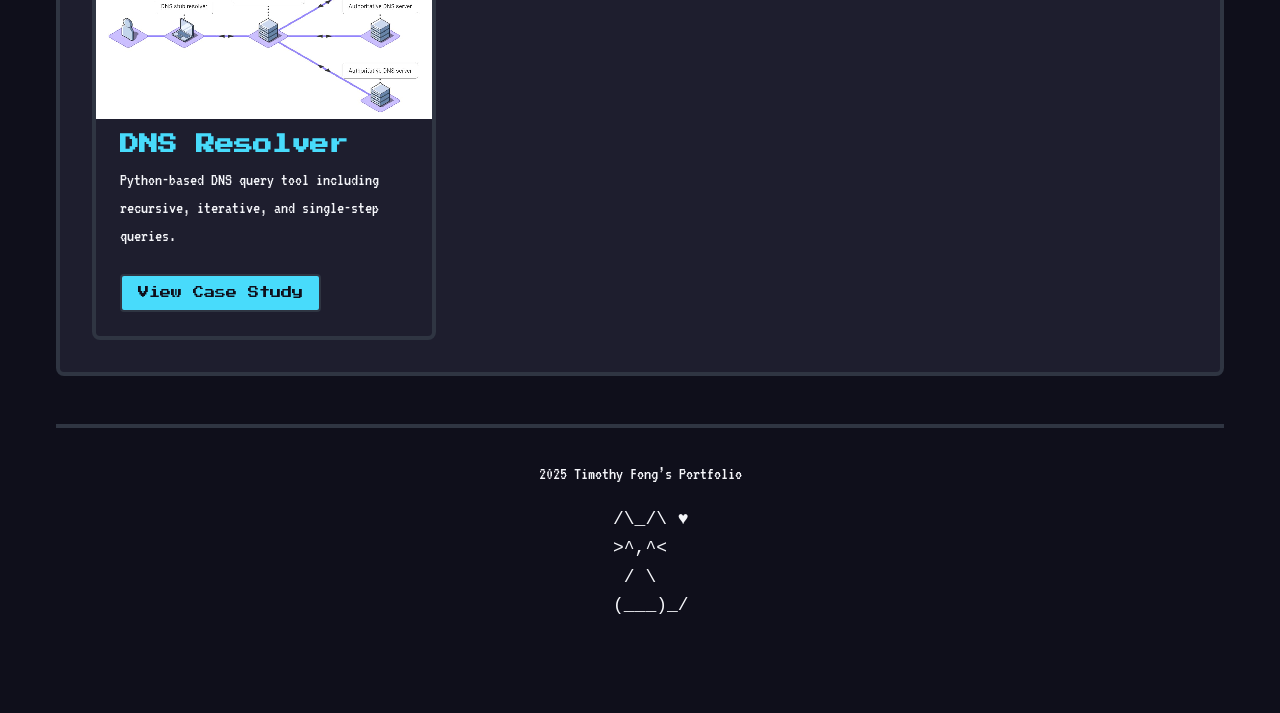
==== commit afd69de9: "done" ====
--- a/index.html
+++ b/index.html
@@ -12,36 +12,35 @@
   <div class="game-container">
     <!-- ASCII Art Header -->
     <pre class="ascii-art header-ascii">
-  _____ _                 _   _             _____                 
-  |_   _(_)_ __ ___   ___ | |_| |__  _   _  |  ___|__  _ __   __ _ 
-    | | | | '_ ` _ \ / _ \| __| '_ \| | | | | |_ / _ \| '_ \ / _` |
-    | | | | | | | | | (_) | |_| | | | |_| | |  _| (_) | | | | (_| |
-    |_| |_|_| |_| |_|\___/ \__|_| |_|\__, | |_|  \___/|_| |_|\__, |
-                                      |___/                   |___/ 
+_____ _                 _   _             _____                 
+|_   _(_)_ __ ___   ___ | |_| |__  _   _  |  ___|__  _ __   __ _ 
+  | | | | '_ ` _ \ / _ \| __| '_ \| | | | | |_ / _ \| '_ \ / _` |
+  | | | | | | | | | (_) | |_| | | | |_| | |  _| (_) | | | | (_| |
+  |_| |_|_| |_| |_|\___/ \__|_| |_|\__, | |_|  \___/|_| |_|\__, |
+                                    |___/                   |___/ 
     </pre>
     <!-- Hero Section -->
-    <section class="hero">
+    <nav class="game-menu">
+      <ul>
+        <li><a href="#projects" class="menu-item">PROJECTS</a></li>
+        <li><a href="#about" class="menu-item">ABOUT</a></li>
+        <li><a href="https://www.linkedin.com/in/timfon/" class="menu-item">LINKEDIN</a></li>
+      </ul>
+    </nav>
+
+    <section id="about" class="hero">
       <div class="pixel-avatar">
         <img src="madeline-celeste.gif" alt="Pixel Avatar">
       </div>
       <div class="hero-content">
-        <h1 class="glitch" data-text="Software Developer & Pianist">Software Developer & Pianist</h1>
-        <p class="tagline">I am a Junior attending Brown University majoring in Applied Mathematics-Computer Science. I have a strong interest in math, computer science, and music.</p>
+        <h1 class="glitch" data-text="Software Developer, Pianist, Violinist">Software Developer, Pianist, Violinist</h1>
+        <p class="tagline">Hi, I'm Tim Fong! I'm a junior at Brown with a strong interest in math, computer science, and music. Enjoy your stay!</p>
         <div class="game-button start-button">
           <span>PRESS START</span>
         </div>
       </div>
     </section>
 
-    <!-- Navigation -->
-    <nav class="game-menu">
-      <ul>
-        <li><a href="#projects" class="menu-item">PROJECTS</a></li>
-        <li><a href="#about" class="menu-item">ABOUT</a></li>
-        <li><a href="#skills" class="menu-item">SKILLS</a></li>
-        <li><a href="#contact" class="menu-item">CONTACT</a></li>
-      </ul>
-    </nav>
 
     <!-- Projects Section -->
     <section id="projects" class="projects-section">
@@ -77,161 +76,48 @@
 
         <!-- Project 3 -->
         <div class="project-card">
-          <div class="project-image project-3"></div>
+          <div class="project-image project-3">
+            <div style="height: 190px; overflow: hidden;">
+              <img src="search.png" alt="Project 1 Thumbnail" style="width: 100%; height: 100%; object-fit: cover;">
+            </div>
+          </div>
           <div class="project-info">
-            <h3>Responsive Website</h3>
-            <p>Accessible web design for a community organization</p>
+            <h3>Accessible Components</h3>
+            <p>Search Bar Redesign for Gmail, Discord, and Steam</p>
             <a href="project3.html" class="pixel-button">View Case Study</a>
           </div>
         </div>
 
         <!-- Project 4 -->
         <div class="project-card">
-          <div class="project-image project-4"></div>
+          <div class="project-image project-4">
+            <div style="height: 190px; overflow: hidden;">
+              <img src="dns.jpg" alt="Project 1 Thumbnail" style="width: 100%; height: 100%; object-fit: cover;">
+            </div>
+          </div>
           <div class="project-info">
-            <h3>Game UI Design</h3>
-            <p>Interface design for an indie puzzle game</p>
+            <h3>DNS Resolver</h3>
+            <p>Python-based DNS query tool including recursive, iterative, and single-step queries.</p>
             <a href="project4.html" class="pixel-button">View Case Study</a>
           </div>
         </div>
       </div>
     </section>
 
-    <!-- About Section -->
-    <section id="about" class="about-section">
-      <h2 class="section-title">CHARACTER STATS</h2>
-      <div class="about-content">
-        <div class="about-text">
-          <p>Greetings, adventurer! I'm a UX/UI designer with a passion for creating playful, accessible digital experiences.</p>
-          <p>My design philosophy combines user-centered thinking with creative problem-solving, all wrapped in a cozy pixel aesthetic.</p>
-          <p>When I'm not designing interfaces, you can find me exploring pixel art, playing indie games, and contributing to open-source projects.</p>
-        </div>
-        <div class="stats-container">
-          <div class="stat-bar">
-            <span class="stat-label">CREATIVITY</span>
-            <div class="stat-value">
-              <div class="stat-fill" style="width: 85%"></div>
-            </div>
-          </div>
-          <div class="stat-bar">
-            <span class="stat-label">UX RESEARCH</span>
-            <div class="stat-value">
-              <div class="stat-fill" style="width: 75%"></div>
-            </div>
-          </div>
-          <div class="stat-bar">
-            <span class="stat-label">UI DESIGN</span>
-            <div class="stat-value">
-              <div class="stat-fill" style="width: 90%"></div>
-            </div>
-          </div>
-          <div class="stat-bar">
-            <span class="stat-label">CODING</span>
-            <div class="stat-value">
-              <div class="stat-fill" style="width: 70%"></div>
-            </div>
-          </div>
-        </div>
-      </div>
-    </section>
 
-    <!-- Skills Section -->
-    <section id="skills" class="skills-section">
-      <h2 class="section-title">INVENTORY</h2>
-      <div class="skills-grid">
-        <div class="skill-item">
-          <div class="skill-icon ui-design"></div>
-          <span>UI Design</span>
-        </div>
-        <div class="skill-item">
-          <div class="skill-icon ux-research"></div>
-          <span>UX Research</span>
-        </div>
-        <div class="skill-item">
-          <div class="skill-icon prototyping"></div>
-          <span>Prototyping</span>
-        </div>
-        <div class="skill-item">
-          <div class="skill-icon html-css"></div>
-          <span>HTML/CSS</span>
-        </div>
-        <div class="skill-item">
-          <div class="skill-icon figma"></div>
-          <span>Figma</span>
-        </div>
-        <div class="skill-item">
-          <div class="skill-icon accessibility"></div>
-          <span>Accessibility</span>
-        </div>
-        <div class="skill-item">
-          <div class="skill-icon responsive"></div>
-          <span>Responsive Design</span>
-        </div>
-        <div class="skill-item">
-          <div class="skill-icon pixel-art"></div>
-          <span>Pixel Art</span>
-        </div>
-      </div>
-    </section>
-
-    <!-- Contact Section -->
-    <section id="contact" class="contact-section">
-      <h2 class="section-title">SEND A MESSAGE</h2>
-      <div class="contact-container">
-        <div class="contact-text">
-          <p>Ready to embark on a design adventure together?</p>
-          <p>Reach out through any of these channels:</p>
-          <div class="contact-links">
-            <a href="mailto:your.email@example.com" class="contact-link">
-              <div class="contact-icon email"></div>
-              <span>your.email@example.com</span>
-            </a>
-            <a href="https://linkedin.com/in/yourprofile" class="contact-link">
-              <div class="contact-icon linkedin"></div>
-              <span>LinkedIn</span>
-            </a>
-            <a href="https://github.com/yourusername" class="contact-link">
-              <div class="contact-icon github"></div>
-              <span>GitHub</span>
-            </a>
-          </div>
-        </div>
-        <form class="contact-form">
-          <div class="form-group">
-            <label for="name">Name</label>
-            <input type="text" id="name" name="name" class="pixel-input" required>
-          </div>
-          <div class="form-group">
-            <label for="email">Email</label>
-            <input type="email" id="email" name="email" class="pixel-input" required>
-          </div>
-          <div class="form-group">
-            <label for="message">Message</label>
-            <textarea id="message" name="message" class="pixel-input" rows="4" required></textarea>
-          </div>
-          <button type="submit" class="pixel-button submit-button">SEND MESSAGE</button>
-        </form>
-      </div>
-    </section>
 
     <!-- Footer -->
     <footer class="game-footer">
       <div class="footer-content">
-        <p>© 2025 Pixel Adventure Portfolio</p>
-        <p>Designed and coded with ♥ and pixels</p>
+        <p>2025 Timothy Fong’s Portfolio</p>
+        <pre>
+  /\_/\ ♥
+>^,^<
+/ \
+  (___)_/
+        </pre>
       </div>
-      <pre class="ascii-art footer-ascii">
-  /\__/\  
- /`    '\
-===  0  ===
-  \  -  /
-  /     \
- /       \
-/         \
-      </pre>
     </footer>
-  </div>
-
   <script src="script.js"></script>
 </body>
 </html>
--- a/styles.css
+++ b/styles.css
@@ -68,31 +68,11 @@
   max-width: 1200px;
   margin: 0 auto;
   padding: 1rem;
-  border: 4px solid var(--border-color);
-  /*border-radius: 8px; */
   background-color: var(--bg-color);
-  box-shadow: 0 0 20px rgba(0, 0, 0, 0.5);
   position: relative;
   overflow: hidden;
 }
 
-/* .game-container::before {
-  content: "";
-  position: absolute;
-  top: 0;
-  left: 0;
-  width: 100%;
-  height: 100%;
-  background: repeating-linear-gradient(
-    0deg,
-    rgba(0, 0, 0, 0.1),
-    rgba(0, 0, 0, 0.1) 2px,
-    transparent 2px,
-    transparent 4px
-  );
-  pointer-events: none;
-  z-index: 1;
-} */
 .game-container::before {
   content: "";
   position: absolute;
@@ -100,16 +80,6 @@
   left: 0;
   width: 100%;
   height: 100%;
-  background: radial-gradient(
-    circle at top left,
-    rgba(255, 255, 255, 0.03) 0%,
-    transparent 50%
-  ),
-  radial-gradient(
-    circle at bottom right,
-    rgba(255, 255, 255, 0.03) 0%,
-    transparent 50%
-  );
   pointer-events: none;
   z-index: 1;
 }
@@ -163,6 +133,12 @@
   border: 4px solid var(--border-color);
   border-radius: 8px;
   background-color: var(--card-bg);
+
+  background:
+    /* black at 50% opacity */
+    linear-gradient(rgba(0,0,0,0.8), rgba(0,0,0,0.8)),
+    /* then your gif */
+    url('celeste.gif') center/cover no-repeat;
 }
 
 .hero::after {
@@ -172,7 +148,6 @@
   left: 0;
   width: 100%;
   height: 100%;
-  background: url('data:image/svg+xml;utf8,<svg xmlns="http://www.w3.org/2000/svg" width="4" height="4" viewBox="0 0 4 4"><rect width="1" height="1" fill="%23ffffff10"/></svg>');
   background-repeat: repeat;
   opacity: 0.1;
   z-index: -1;
@@ -187,13 +162,12 @@
   margin-bottom: 2rem;
   position: relative;
   overflow: hidden;
-  background-image: url("/placeholder.svg?height=150&width=150");
   background-size: cover;
   image-rendering: pixelated;
 }
 
 .hero-content {
-  max-width: 600px;
+  max-width: 800px;
 }
 
 .tagline {
@@ -517,6 +491,18 @@
   position: relative;
   transition: all 0.3s ease;
 }
+.menu-item.back-button {
+  position: fixed;
+
+  top: 0;
+  z-index: 100;                    
+  background-color: var(--card-bg);
+
+  border-radius: 5px;
+  padding: 1rem;                   
+  display: inline-block;           
+}
+
 
 .menu-item::before {
   content: ">";
@@ -556,10 +542,14 @@
 }
 
 /* Projects Section */
+.projects-section {
+  border-radius: 8px;
+}
 .projects-grid {
   display: grid;
   grid-template-columns: repeat(auto-fill, minmax(280px, 1fr));
   gap: 2rem;
+  border-radius: 8px;
 }
 
 .project-card {
@@ -582,22 +572,6 @@
   background-position: center;
   border-bottom: 4px solid var(--border-color);
   image-rendering: pixelated;
-}
-
-.project-1 {
-  background-image: url("/placeholder.svg?height=180&width=280");
-}
-
-.project-2 {
-  background-image: url("/placeholder.svg?height=180&width=280");
-}
-
-.project-3 {
-  background-image: url("/placeholder.svg?height=180&width=280");
-}
-
-.project-4 {
-  background-image: url("/placeholder.svg?height=180&width=280");
 }
 
 .project-info {
